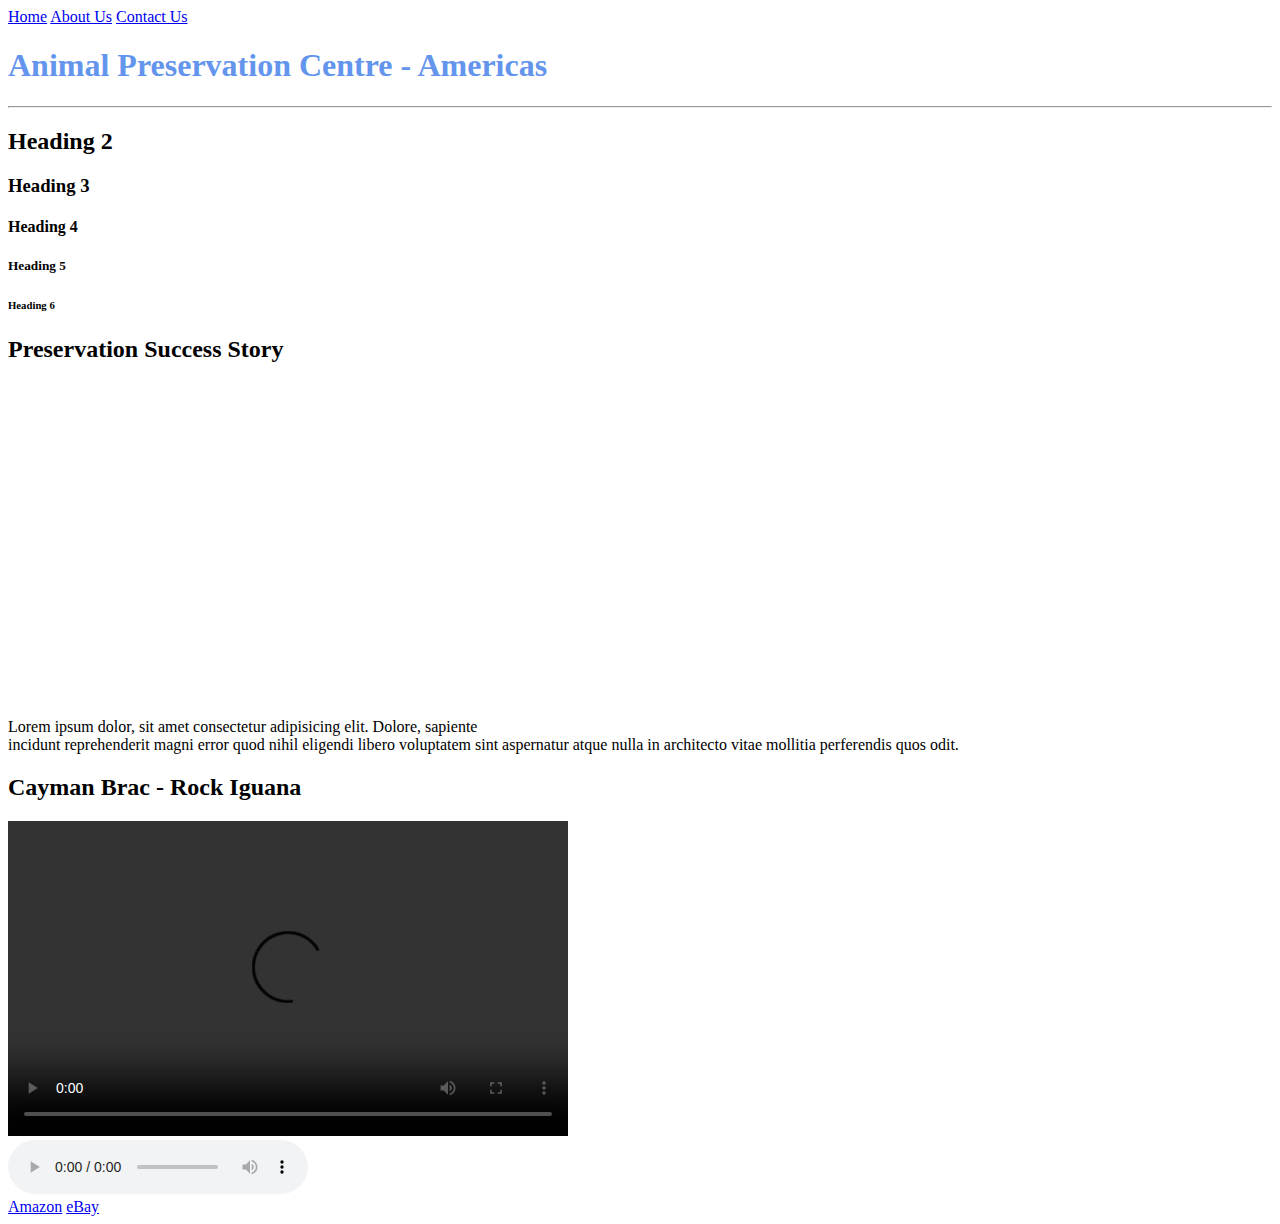
==== index.html @ 939bed1a "First Draft Website" ====
<!DOCTYPE html>
<html>        
    <head>
        <title>Home page</title>
    </head>
    <body>
        <!--Anchor tags used for internal navigation-->
        <a href="index.html">Home</a>
        <a href="about_us.html">About Us</a>
        <a href="contact_us.html">Contact Us</a>

        <!--Examples of heading tags-->
        <h1 style="color: cornflowerblue;">Animal Preservation Centre - Americas</h1>
        <hr/>
        <h2>Heading 2</h2>
        <h3>Heading 3</h3>
        <h4>Heading 4</h4>
        <h5>Heading 5</h5>
        <h6>Heading 6</h6>

        <!-- Sample iframe embedded Youtube videos -->
        <h2>Preservation Success Story</h2>
        <iframe width="560" height="315" src="https://www.youtube.com/embed/CvAqzg7zDsA?si=1VHFA-GUjlEFc-k4" title="Jamaican Rock Iguana - Success Story" frameborder="0" allow="accelerometer; autoplay; clipboard-write; encrypted-media; gyroscope; picture-in-picture; web-share" allowfullscreen></iframe>

        <p>Lorem ipsum dolor, sit amet consectetur adipisicing elit. Dolore, sapiente <br>
             incidunt reprehenderit magni error quod nihil eligendi libero voluptatem sint
         aspernatur atque nulla in architecto vitae mollitia perferendis quos odit.</p>

         <h2>Cayman Brac - Rock Iguana</h2>
         <video width="560" height="315" controls>
           <source src="videos/brac_iguana.MP4" type="video/mp4" />
           <source src="videos/brac_iguana.ogg" type="video/ogg" />
           <source src="videos/brac_iguana.wmv" type="video/wmv" />
            Your browser does not support video
         </video><br/>

         <audio controls>
            <source src="music/song.mp3" type="audio/mpeg"/>
         </audio><br/>

         <a href="https://www.amazon.com">Amazon</a>
         <a href="https://ebay.com" target="_blank">eBay</a>
        
    </body>
</html>
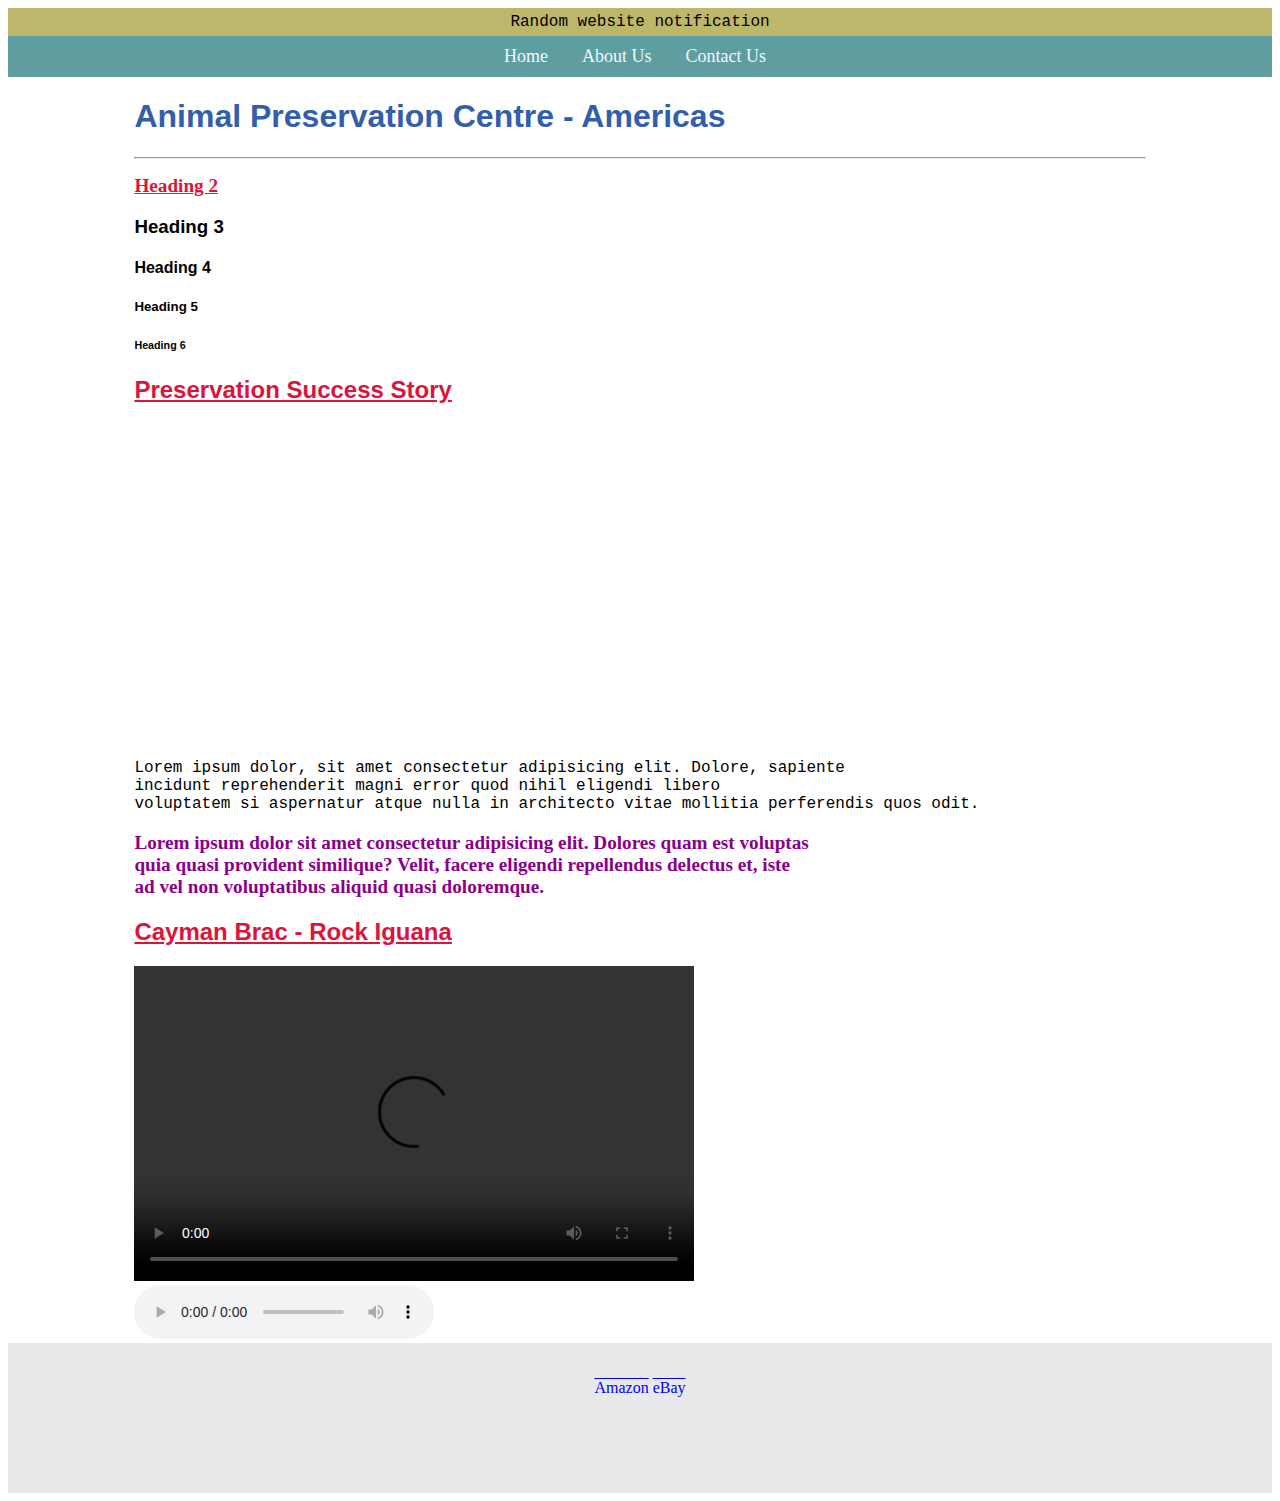
==== commit b9ab9c19: "Added CSS and website structure" ====
--- a/index.html
+++ b/index.html
@@ -2,44 +2,60 @@
 <html>        
     <head>
         <title>Home page</title>
+        <link rel="stylesheet" href="stylesheets/site.css" />
     </head>
     <body>
-        <!--Anchor tags used for internal navigation-->
+        <div id="header">
+            <div id="banner">
+                <p>Random website notification</p>
+            </div>
+            <div id="nav">
+                 <!--Anchor tags used for internal navigation-->
         <a href="index.html">Home</a>
         <a href="about_us.html">About Us</a>
         <a href="contact_us.html">Contact Us</a>
+            </div>
+        </div>
+       
+        <div id="main">
+                <!--Examples of heading tags-->
+            <h1>Animal Preservation Centre - Americas</h1>
+            <hr/>
+            <h2 class="DifferentLookingText">Heading 2</h2>
+            <h3>Heading 3</h3>
+            <h4>Heading 4</h4>
+            <h5>Heading 5</h5>
+            <h6>Heading 6</h6>
 
-        <!--Examples of heading tags-->
-        <h1 style="color: cornflowerblue;">Animal Preservation Centre - Americas</h1>
-        <hr/>
-        <h2>Heading 2</h2>
-        <h3>Heading 3</h3>
-        <h4>Heading 4</h4>
-        <h5>Heading 5</h5>
-        <h6>Heading 6</h6>
+            <!-- Sample iframe embedded Youtube videos -->
+            <h2>Preservation Success Story</h2>
+            <iframe width="560" height="315" src="https://www.youtube.com/embed/CvAqzg7zDsA?si=1VHFA-GUjlEFc-k4" title="Jamaican Rock Iguana - Success Story" frameborder="0" allow="accelerometer; autoplay; clipboard-write; encrypted-media; gyroscope; picture-in-picture; web-share" allowfullscreen></iframe>
 
-        <!-- Sample iframe embedded Youtube videos -->
-        <h2>Preservation Success Story</h2>
-        <iframe width="560" height="315" src="https://www.youtube.com/embed/CvAqzg7zDsA?si=1VHFA-GUjlEFc-k4" title="Jamaican Rock Iguana - Success Story" frameborder="0" allow="accelerometer; autoplay; clipboard-write; encrypted-media; gyroscope; picture-in-picture; web-share" allowfullscreen></iframe>
+            <p>Lorem ipsum dolor, sit amet consectetur adipisicing elit. Dolore, sapiente <br>
+            incidunt reprehenderit magni error quod nihil eligendi libero <br> 
+            voluptatem si aspernatur atque nulla in architecto vitae mollitia perferendis quos odit.</p>
 
-        <p>Lorem ipsum dolor, sit amet consectetur adipisicing elit. Dolore, sapiente <br>
-             incidunt reprehenderit magni error quod nihil eligendi libero voluptatem sint
-         aspernatur atque nulla in architecto vitae mollitia perferendis quos odit.</p>
+            <p class="DifferentLookingText WeirdColor">Lorem ipsum dolor sit amet consectetur adipisicing elit. Dolores quam est voluptas <br>
+            quia quasi provident similique? Velit, facere eligendi repellendus delectus et, iste <br>
+            ad vel non voluptatibus aliquid quasi doloremque.</p>
 
-         <h2>Cayman Brac - Rock Iguana</h2>
-         <video width="560" height="315" controls>
-           <source src="videos/brac_iguana.MP4" type="video/mp4" />
-           <source src="videos/brac_iguana.ogg" type="video/ogg" />
-           <source src="videos/brac_iguana.wmv" type="video/wmv" />
-            Your browser does not support video
-         </video><br/>
+            <h2>Cayman Brac - Rock Iguana</h2>
+            <video width="560" height="315" controls>
+            <source src="videos/brac_iguana.MP4" type="video/mp4" />
+            <source src="videos/brac_iguana.ogg" type="video/ogg" />
+            <source src="videos/brac_iguana.wmv" type="video/wmv" />
+                Your browser does not support video
+            </video><br/>
 
-         <audio controls>
-            <source src="music/song.mp3" type="audio/mpeg"/>
-         </audio><br/>
+            <audio controls>
+                <source src="music/song.mp3" type="audio/mpeg"/>
+            </audio>
+        </div>
+        <div id="footer"> 
+            <br/><br/>
 
-         <a href="https://www.amazon.com">Amazon</a>
-         <a href="https://ebay.com" target="_blank">eBay</a>
-        
+            <a href="https://www.amazon.com">Amazon</a>
+            <a href="https://ebay.com" target="_blank">eBay</a>
+        </div>
     </body>
 </html> --- a/stylesheets/site.css
+++ b/stylesheets/site.css
@@ -0,0 +1,81 @@
+h1{
+    color: rgb(51, 94, 172);
+}
+    h2{
+        color:crimson;
+        text-decoration: underline;
+    }
+    h1, h2, h3, h4, h5, h6{
+    font-family: 'Franklin Gothic Medium', 'Arial Narrow', Arial, sans-serif;
+}
+    p{
+        font-family: 'Courier New', Courier, monospace;     
+}
+
+#banner{
+    background-color: darkkhaki;
+    padding-bottom: 5px;
+    padding-top: 5px;
+    text-align: center;
+}
+#banner p{
+    margin: 0;
+}
+
+#nav, nav{
+    background-color: cadetblue;
+    padding: 10px;
+    text-align: center;
+}
+#nav a, nav a{
+    color: aliceblue;
+    text-decoration: none;
+    font-size: large;
+    margin-right: 10px;
+    padding: 10px;
+}
+
+#nav a:hover{
+    background-color: aquamarine;
+    color: cadetblue;
+}
+
+#nav a:hover{
+    background-color: aquamarine;
+    color: cadetblue;
+}
+
+#footer, footer{
+    background-color: #E7E9EB;
+    min-height: 150px;
+    text-align: center;
+}
+
+#footer a, footer a{
+    color: blue;
+    text-decoration: overline;
+}
+
+#main, main{
+    width: 80%;
+    margin: 0 auto;
+}
+
+article{
+    margin-bottom: 50px;
+}
+
+.logo{
+    height: 50px;
+    width: 50px;
+}
+
+.DifferentLookingText{
+    font-size: larger;
+    font-family: Georgia, 'Times New Roman', Times, serif;
+    font-weight: bold;
+}
+
+.WeirdColor{
+    color:darkmagenta;
+}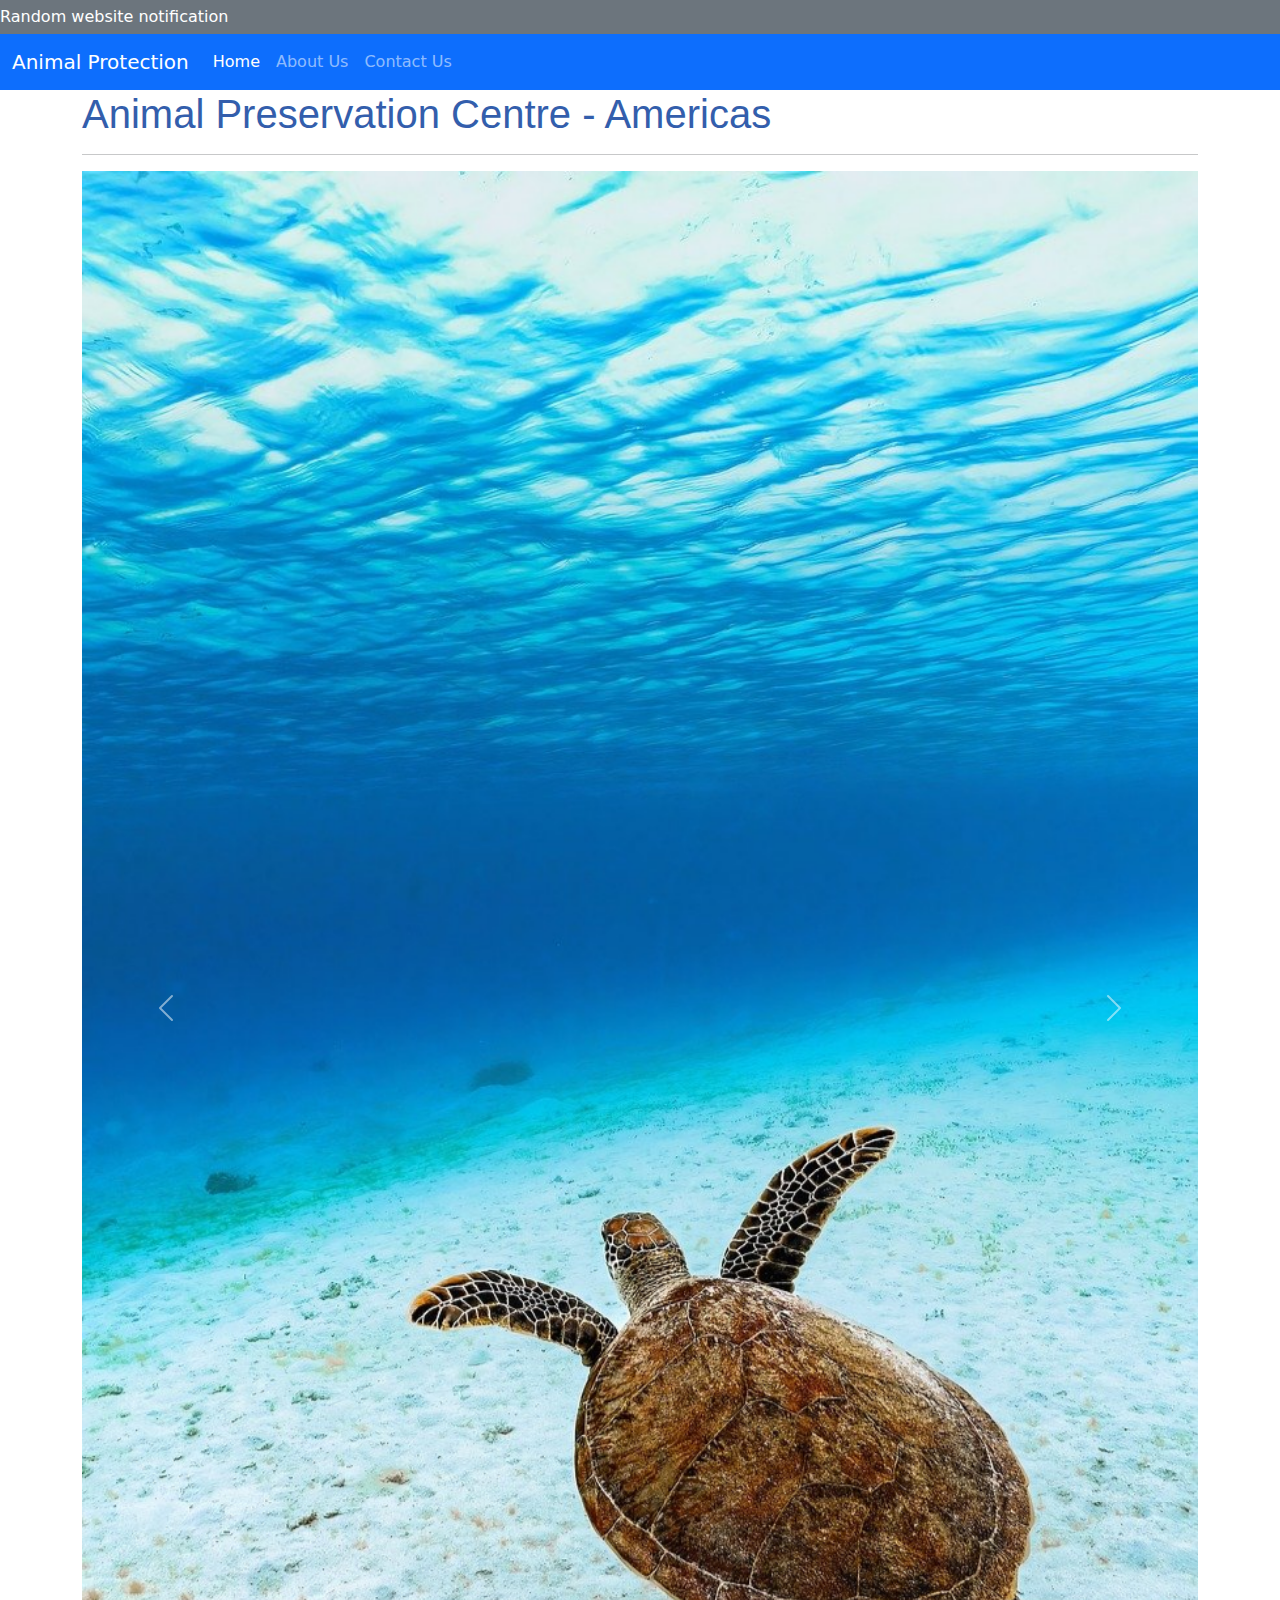
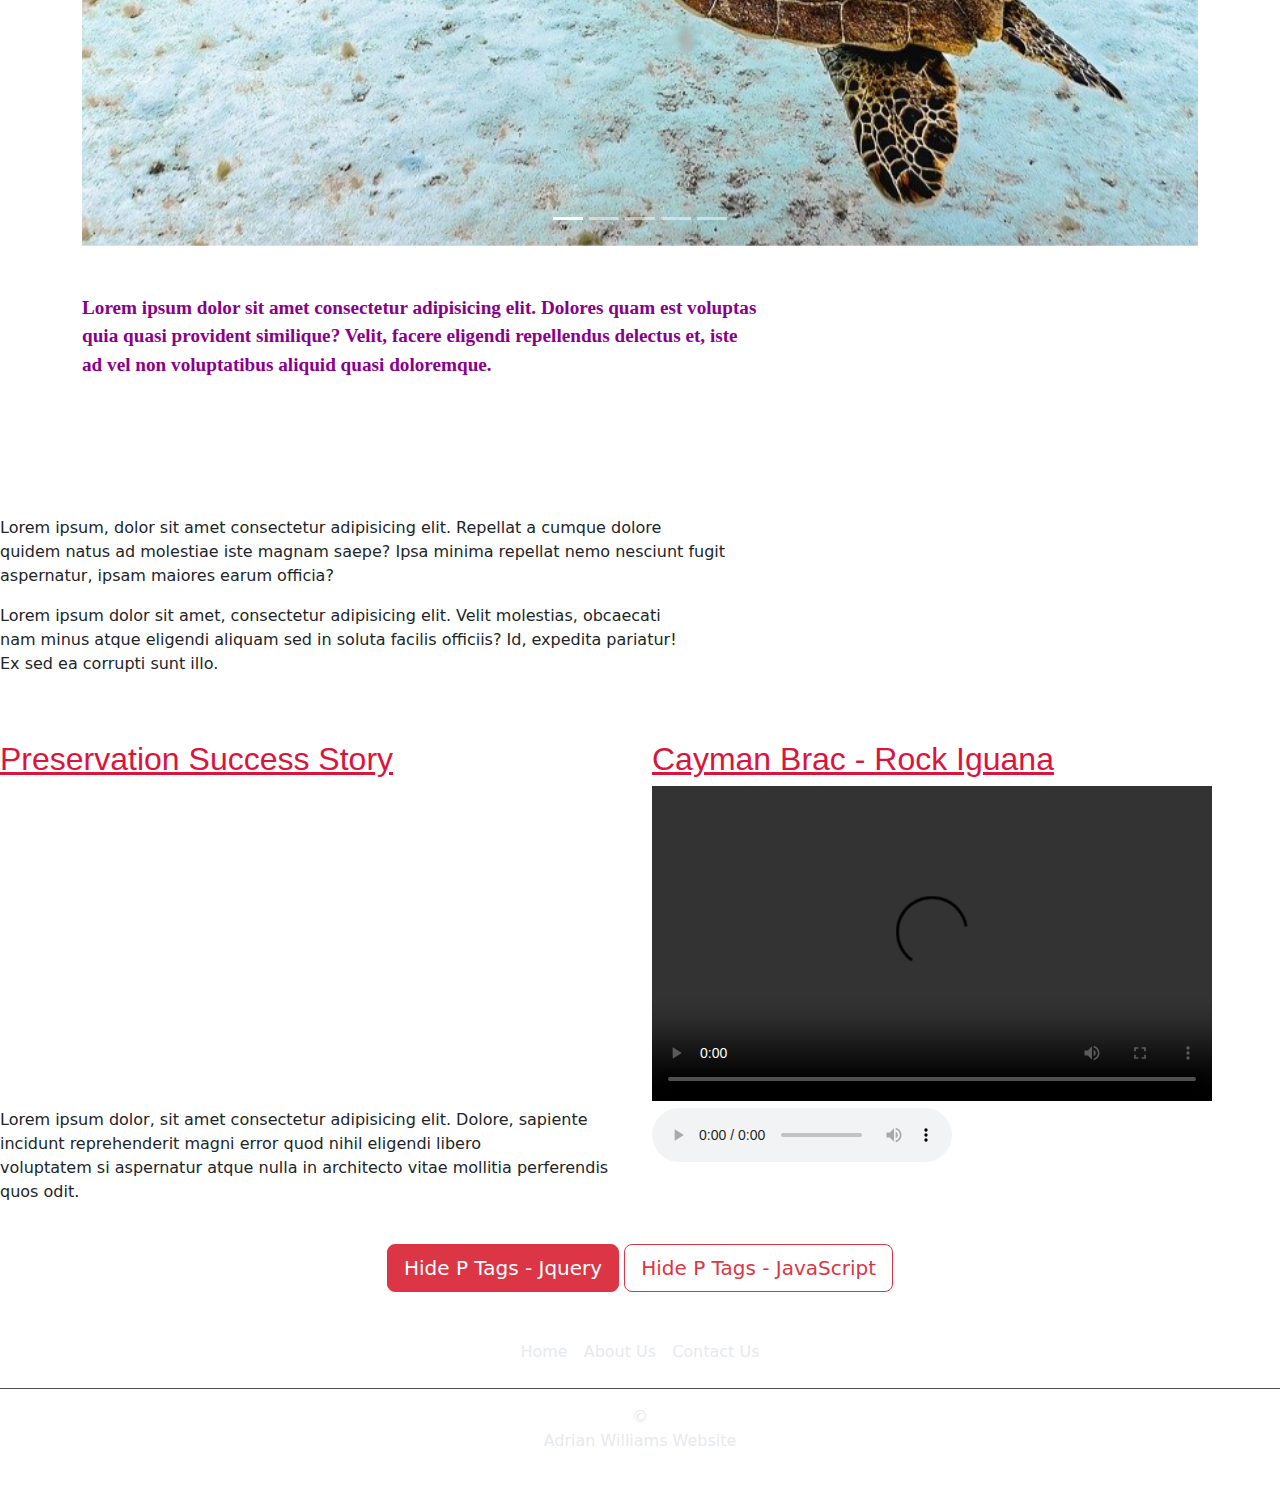
==== commit f16e9400: "Added Bootstrap" ====
--- a/index.html
+++ b/index.html
@@ -2,46 +2,107 @@
 <html>        
     <head>
         <title>Home page</title>
+        <link rel="stylesheet" href="stylesheets/bootstrap.min.css"/>
         <link rel="stylesheet" href="stylesheets/site.css" />
     </head>
     <body>
         <div id="header">
-            <div id="banner">
+            <div id="banner" class="bg-secondary text-white text centre">
                 <p>Random website notification</p>
             </div>
-            <div id="nav">
-                 <!--Anchor tags used for internal navigation-->
-        <a href="index.html">Home</a>
-        <a href="about_us.html">About Us</a>
-        <a href="contact_us.html">Contact Us</a>
-            </div>
+            <nav class="navbar navbar-expand-lg bg-primary" data-bs-theme="dark">
+                <div class="container-fluid">
+                  <a class="navbar-brand" href="#">Animal Protection</a>
+                  <button class="navbar-toggler" type="button" data-bs-toggle="collapse" data-bs-target="#navbarNavAltMarkup" aria-controls="navbarNavAltMarkup" aria-expanded="false" aria-label="Toggle navigation">
+                    <span class="navbar-toggler-icon"></span>
+                  </button>
+                  <div class="collapse navbar-collapse" id="navbarNavAltMarkup">
+                    <div class="navbar-nav">
+                      <a class="nav-link" href="index.html">Home</a>
+                      <a class="nav-link" href="about_us.html">About Us</a>
+                      <a class="nav-link" href="contact_us.html">Contact Us</a>
+                    </div>
+                  </div>
+                </div>
+              </nav>
         </div>
        
-        <div id="main">
+        <div id="main" class="container">
                 <!--Examples of heading tags-->
             <h1>Animal Preservation Centre - Americas</h1>
             <hr/>
-            <h2 class="DifferentLookingText">Heading 2</h2>
-            <h3>Heading 3</h3>
-            <h4>Heading 4</h4>
-            <h5>Heading 5</h5>
-            <h6>Heading 6</h6>
+            <div id="carouselExampleIndicators" class="carousel slide carousel-fade" data-bs-ride="carousel">
+  <div class="carousel-indicators">
+    <button type="button" data-bs-target="#carouselExampleIndicators" data-bs-slide-to="0" class="active" aria-current="true" aria-label="Slide 1"></button>
+    <button type="button" data-bs-target="#carouselExampleIndicators" data-bs-slide-to="1" aria-label="Slide 2"></button>
+    <button type="button" data-bs-target="#carouselExampleIndicators" data-bs-slide-to="2" aria-label="Slide 3"></button>
+    <button type="button" data-bs-target="#carouselExampleIndicators" data-bs-slide-to="3" aria-label="Slide 4"></button>
+    <button type="button" data-bs-target="#carouselExampleIndicators" data-bs-slide-to="4" aria-label="Slide 5"></button>
+  </div>
+  <div class="carousel-inner">
+    <div class="carousel-item active">
+      <img src="images/turtle.jpg" class="d-block w-100" alt="Turtles">
+    </div>
+    <div class="carousel-item">
+      <img src="images/shark.jpg" class="d-block w-100" alt="Sharks">
+    </div>
+    <div class="carousel-item">
+      <img src="images/parrot.jpg" class="d-block w-100" alt="Parrot">
+    </div>
+    <div class="carousel-item">
+      <img src="images/eagle.jpg" class="d-block w-100" alt="Eagle">
+    </div>
+    <div class="carousel-item">
+      <img src="images/leopard.jpg" class="d-block w-100" alt="Leopard">
+    </div>
+  </div>
+  <button class="carousel-control-prev" type="button" data-bs-target="#carouselExampleIndicators" data-bs-slide="prev">
+    <span class="carousel-control-prev-icon" aria-hidden="true"></span>
+    <span class="visually-hidden">Previous</span>
+  </button>
+  <button class="carousel-control-next" type="button" data-bs-target="#carouselExampleIndicators" data-bs-slide="next">
+    <span class="carousel-control-next-icon" aria-hidden="true"></span>
+    <span class="visually-hidden">Next</span>
+  </button>
+</div>
+<br/>
+<br/>
 
-            <!-- Sample iframe embedded Youtube videos -->
+            
+
+            <p class="DifferentLookingText WeirdColor">Lorem ipsum dolor sit amet consectetur adipisicing elit. Dolores quam est voluptas <br>
+            quia quasi provident similique? Velit, facere eligendi repellendus delectus et, iste <br>
+            ad vel non voluptatibus aliquid quasi doloremque.</p>
+
+            <br/>
+            <br/>
+            <br/>
+        </div>
+
+        <br/>
+        <br/>
+        <p>Lorem ipsum, dolor sit amet consectetur adipisicing elit. Repellat a cumque dolore <br>
+           quidem natus ad molestiae iste magnam saepe? Ipsa minima repellat nemo nesciunt fugit <br>
+          </brr>aspernatur, ipsam maiores earum officia?</p>
+          <p>Lorem ipsum dolor sit amet, consectetur adipisicing elit. Velit molestias, obcaecati <br>
+             nam minus atque eligendi aliquam sed in soluta facilis officiis? Id, expedita pariatur! <br>
+             Ex sed ea corrupti sunt illo.</p>
+             <br>
+             <br>
+             <div class="row">
+                 <div class="col">
+                  <!-- Sample iframe embedded Youtube videos -->
             <h2>Preservation Success Story</h2>
             <iframe width="560" height="315" src="https://www.youtube.com/embed/CvAqzg7zDsA?si=1VHFA-GUjlEFc-k4" title="Jamaican Rock Iguana - Success Story" frameborder="0" allow="accelerometer; autoplay; clipboard-write; encrypted-media; gyroscope; picture-in-picture; web-share" allowfullscreen></iframe>
 
             <p>Lorem ipsum dolor, sit amet consectetur adipisicing elit. Dolore, sapiente <br>
             incidunt reprehenderit magni error quod nihil eligendi libero <br> 
             voluptatem si aspernatur atque nulla in architecto vitae mollitia perferendis quos odit.</p>
-
-            <p class="DifferentLookingText WeirdColor">Lorem ipsum dolor sit amet consectetur adipisicing elit. Dolores quam est voluptas <br>
-            quia quasi provident similique? Velit, facere eligendi repellendus delectus et, iste <br>
-            ad vel non voluptatibus aliquid quasi doloremque.</p>
-
-            <h2>Cayman Brac - Rock Iguana</h2>
+            </div>
+                  <div class="col">
+                    <h2>Cayman Brac - Rock Iguana</h2>
             <video width="560" height="315" controls>
-            <source src="videos/brac_iguana.MP4" type="video/mp4" />
+            <source src="videos/brac_iguana.MP4" type="video/mp4" />  
             <source src="videos/brac_iguana.ogg" type="video/ogg" />
             <source src="videos/brac_iguana.wmv" type="video/wmv" />
                 Your browser does not support video
@@ -50,12 +111,43 @@
             <audio controls>
                 <source src="music/song.mp3" type="audio/mpeg"/>
             </audio>
-        </div>
-        <div id="footer"> 
-            <br/><br/>
+                  </div>
+             </div>
+              
+             <br/>    
+             <div class="text-center">
+              <button class="btn btn-danger btn-lg" id="jqueryBtn">Hide P Tags - Jquery</button>
+            <button class="btn btn-outline-danger btn-lg" onclick="hidePTags()">Hide P Tags - JavaScript</button>
 
-            <a href="https://www.amazon.com">Amazon</a>
-            <a href="https://ebay.com" target="_blank">eBay</a>
-        </div>
+             </div>
+
+             <footer class="py-3 mt-4 bg-seconary" data-bs-theme="dark">
+                <ul class="nav justify-content-center border-bottom pb-3 mb-3">
+                    <li class="nav item">
+                      <a href="index.html" class="nav-link px-2 text-body-secondary">Home</a>
+                    </li>
+                    <li class="nav item">
+                      <a href="#" class="nav-link px-2 text-body-secondary">About Us</a>
+                    </li>
+                    <li class="nav item">
+                      <a href="#" class="nav-link px-2 text-body-secondary">Contact Us</a>
+                    </li>
+                </ul>
+                <p class="text-center text-body-secondary">&copy;
+                  <a href="https://adrianwilliams.com" target="_blank" class="nav-link">
+                    Adrian Williams Website
+                  </a>
+
+                </p>
+
+             </footer>
+
+        <script src="scripts/jquery.min.js"></script>
+        <script src="scripts/bootstrap.min.js"></script>
+        <script src="scripts/site.js"></script>
+        <script>
+     
+                
+        </script>
     </body>
 </html> --- a/stylesheets/site.css
+++ b/stylesheets/site.css
@@ -8,57 +8,15 @@
     h1, h2, h3, h4, h5, h6{
     font-family: 'Franklin Gothic Medium', 'Arial Narrow', Arial, sans-serif;
 }
-    p{
-        font-family: 'Courier New', Courier, monospace;     
-}
 
 #banner{
-    background-color: darkkhaki;
+   
     padding-bottom: 5px;
     padding-top: 5px;
-    text-align: center;
+  
 }
 #banner p{
     margin: 0;
-}
-
-#nav, nav{
-    background-color: cadetblue;
-    padding: 10px;
-    text-align: center;
-}
-#nav a, nav a{
-    color: aliceblue;
-    text-decoration: none;
-    font-size: large;
-    margin-right: 10px;
-    padding: 10px;
-}
-
-#nav a:hover{
-    background-color: aquamarine;
-    color: cadetblue;
-}
-
-#nav a:hover{
-    background-color: aquamarine;
-    color: cadetblue;
-}
-
-#footer, footer{
-    background-color: #E7E9EB;
-    min-height: 150px;
-    text-align: center;
-}
-
-#footer a, footer a{
-    color: blue;
-    text-decoration: overline;
-}
-
-#main, main{
-    width: 80%;
-    margin: 0 auto;
 }
 
 article{
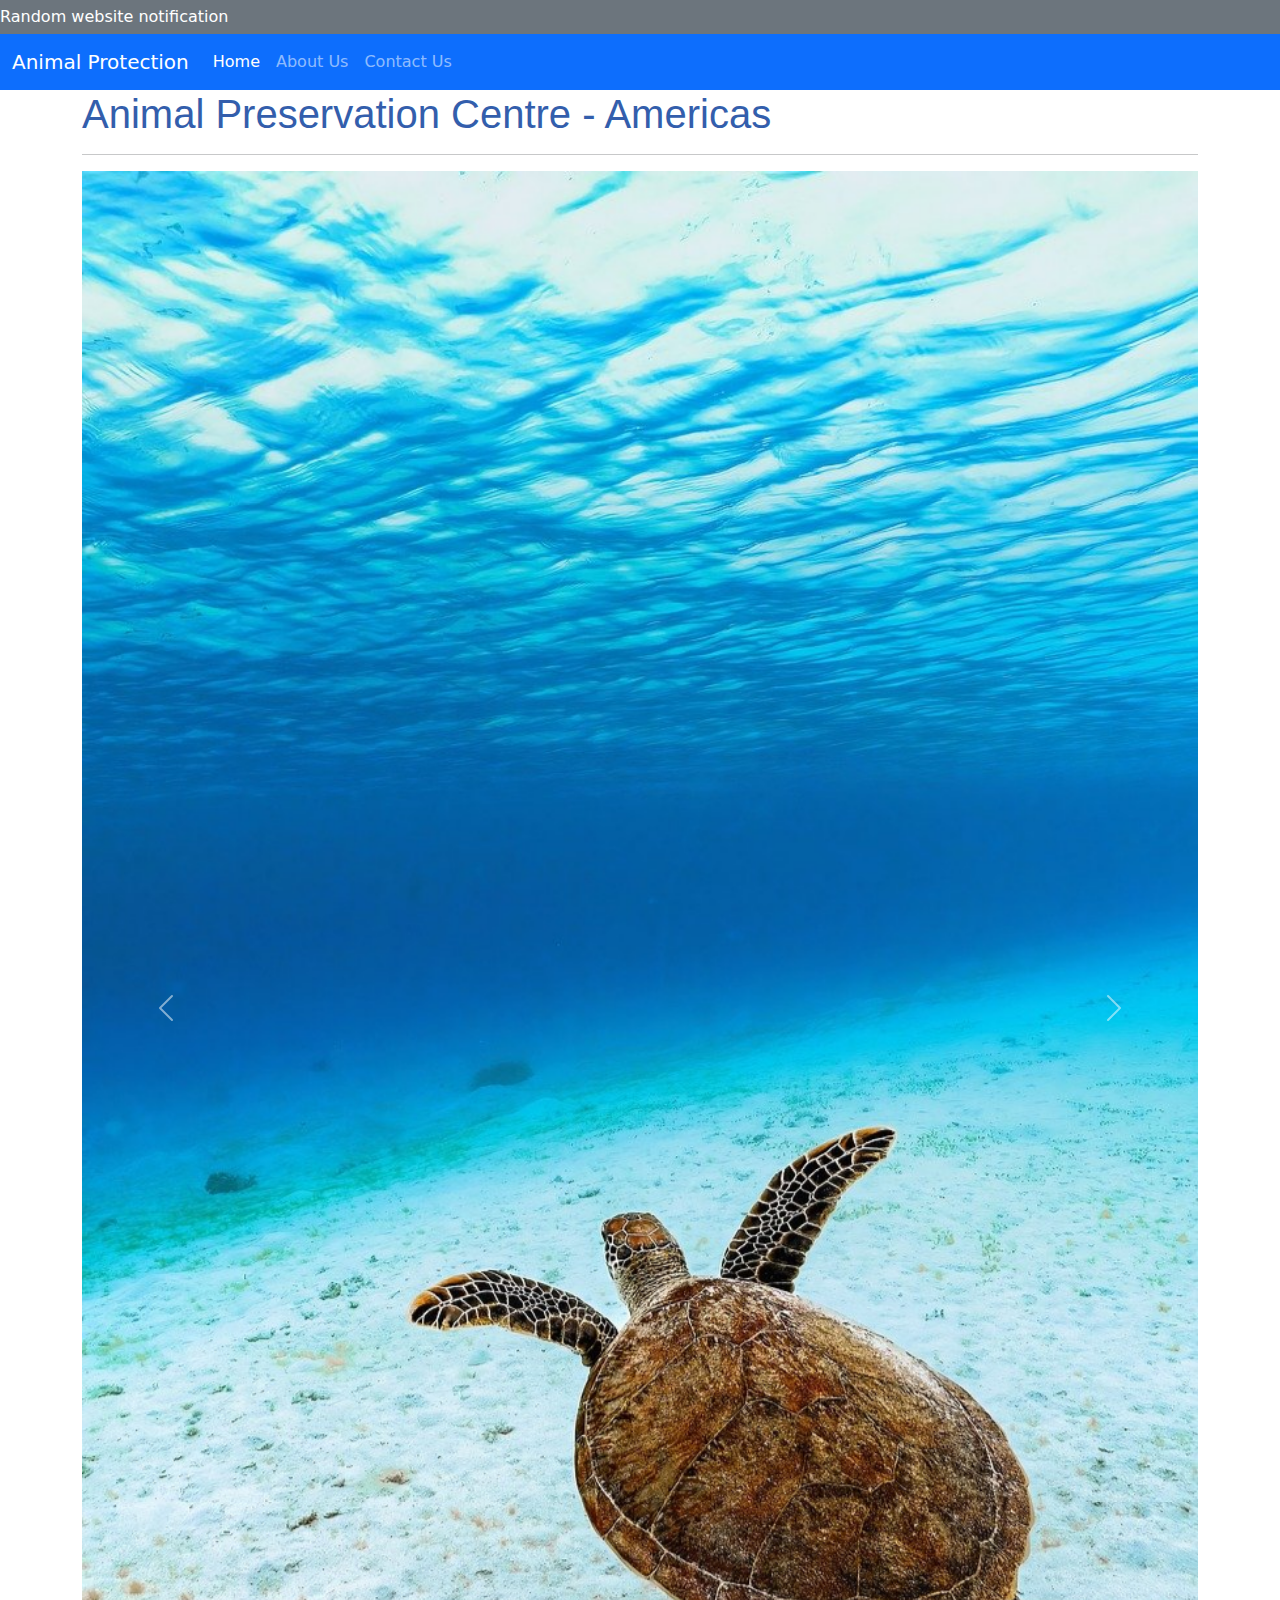
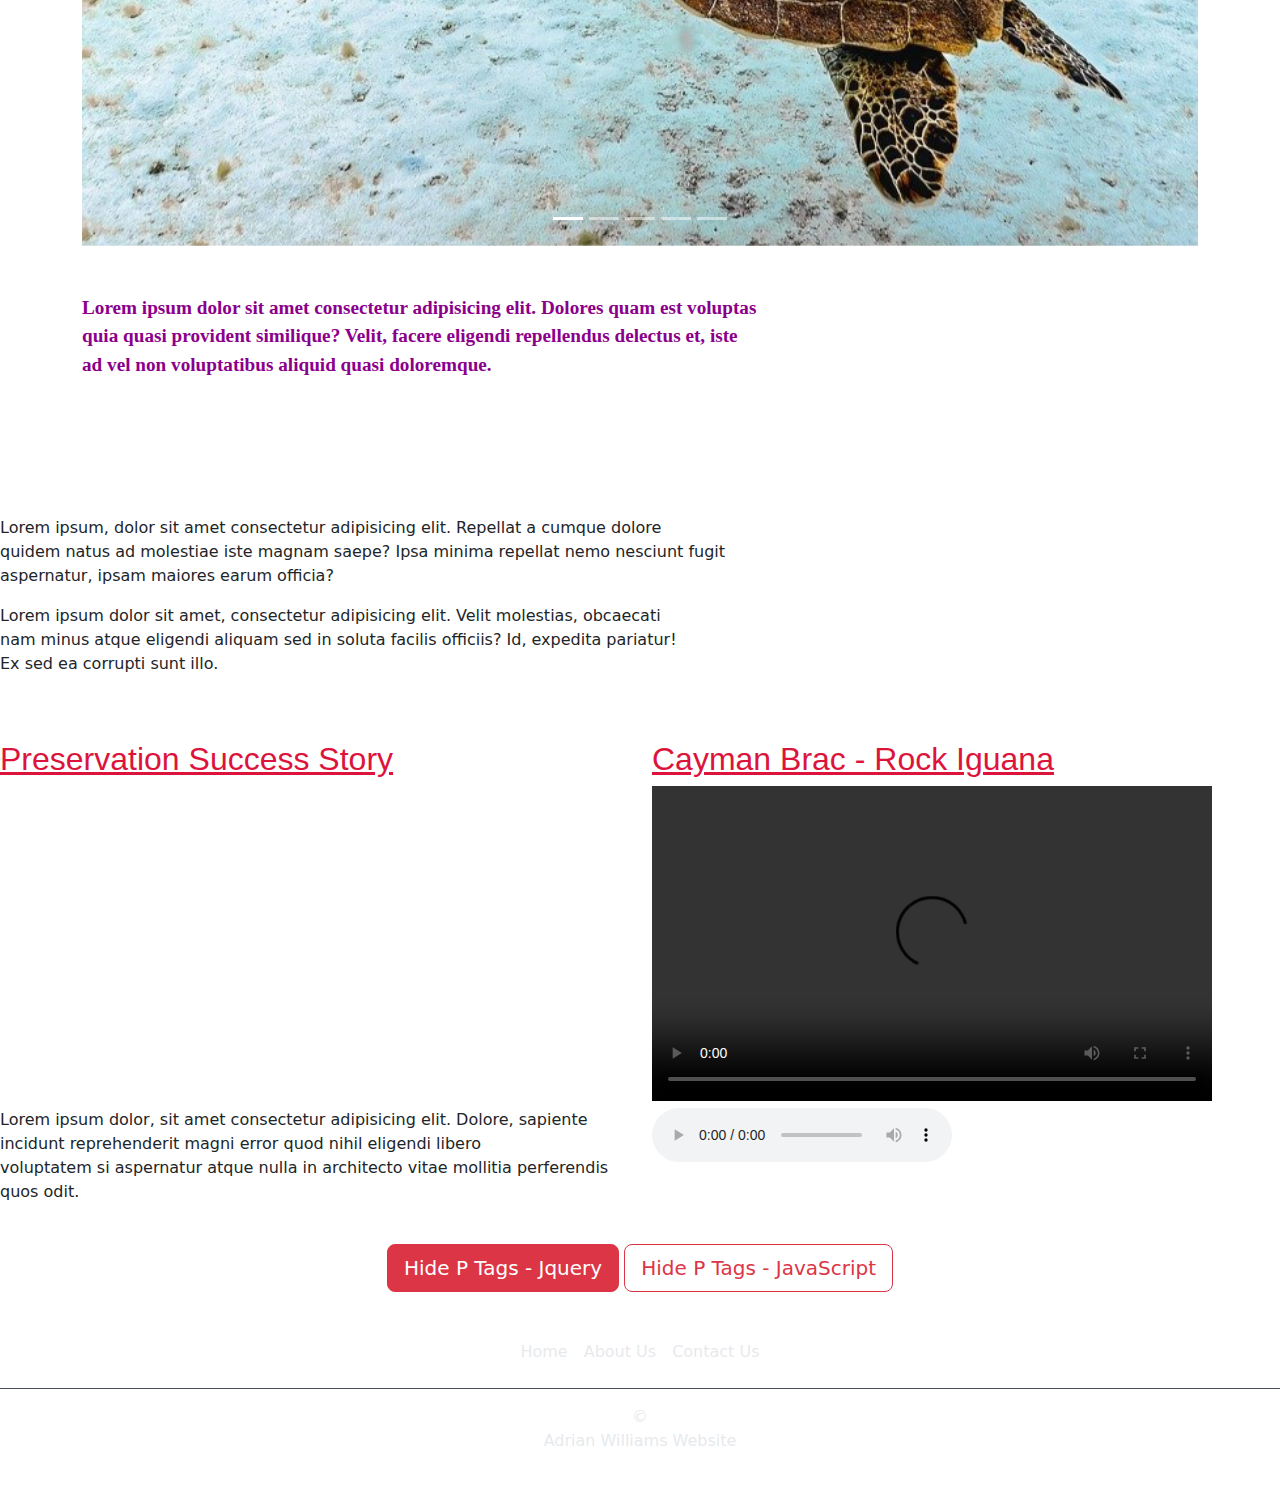
==== commit 47b99ccf: "Fixed Home nave button active class" ====
--- a/index.html
+++ b/index.html
@@ -18,7 +18,7 @@
                   </button>
                   <div class="collapse navbar-collapse" id="navbarNavAltMarkup">
                     <div class="navbar-nav">
-                      <a class="nav-link" href="index.html">Home</a>
+                      <a class="nav-link active" aria-current="page" href="index.html">Home</a>
                       <a class="nav-link" href="about_us.html">About Us</a>
                       <a class="nav-link" href="contact_us.html">Contact Us</a>
                     </div>
